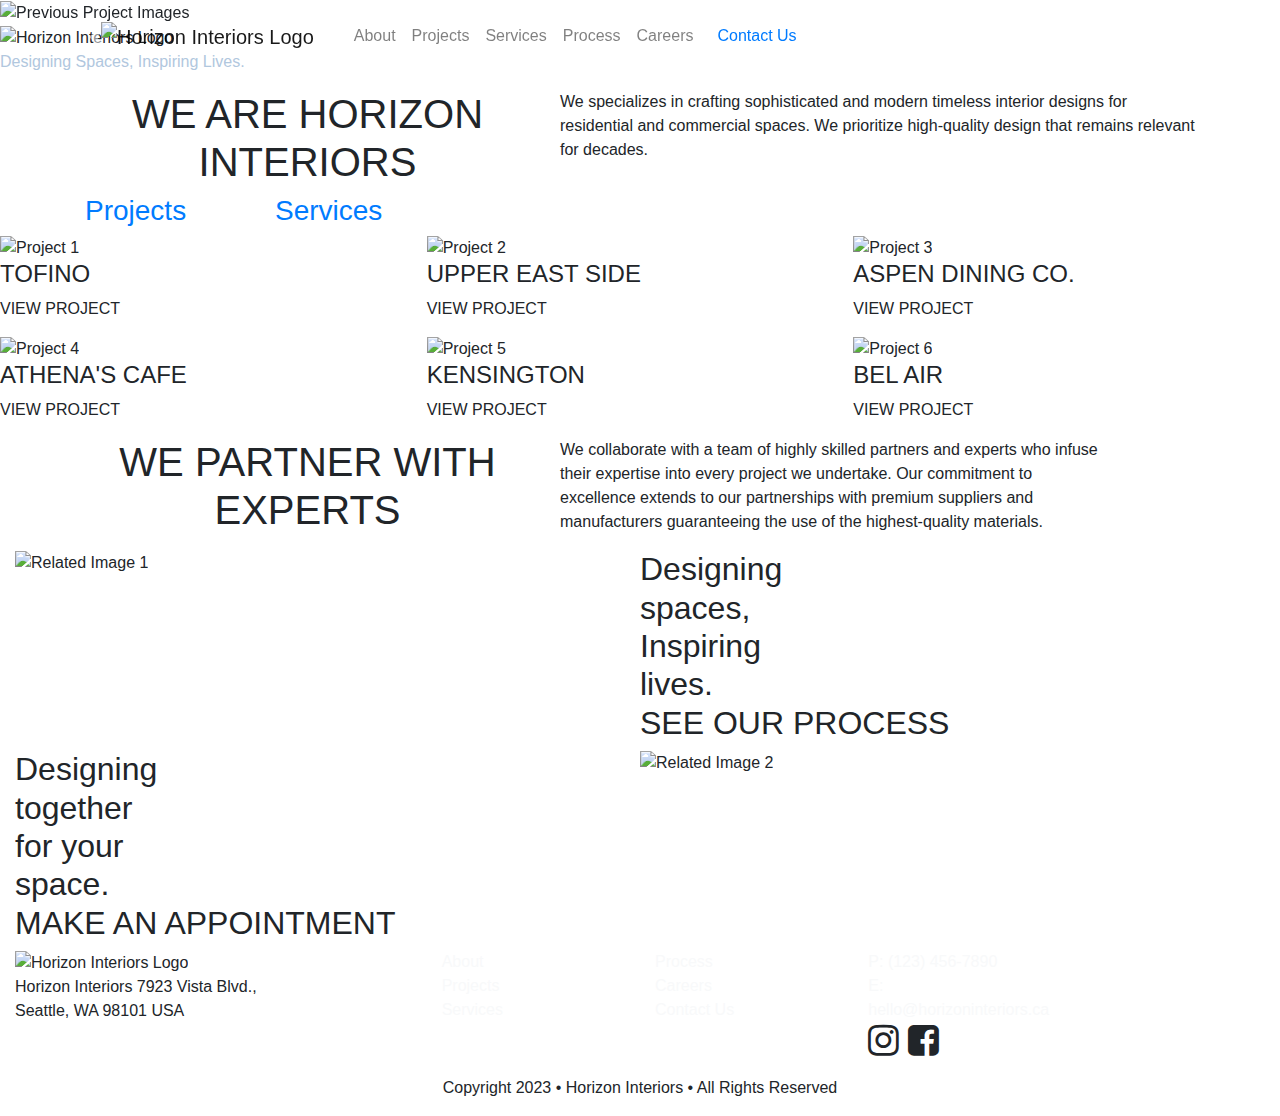
==== P4/index.html @ a4368ede "p4" ====
<!doctype html>
<html lang="en">
  <head>
    <!-- Required meta tags -->
    <meta charset="utf-8">
    <meta name="viewport" content="width=device-width, initial-scale=1, shrink-to-fit=no">

    <!--- Title ---->
    <title>Horizon Interiors</title>

    <!-- Bootstrap CSS -->
    <link rel="stylesheet" href="https://cdn.jsdelivr.net/npm/bootstrap@4.0.0/dist/css/bootstrap.min.css" integrity="sha384-Gn5384xqQ1aoWXA+058RXPxPg6fy4IWvTNh0E263XmFcJlSAwiGgFAW/dAiS6JXm" crossorigin="anonymous">

    <!---- Style File Link ---->
    <link rel="stylesheet" type="text/css" href="css/style.css">
    <link rel="stylesheet" href="https://cdnjs.cloudflare.com/ajax/libs/font-awesome/4.7.0/css/font-awesome.min.css">
  </head>
  <body>

    <!---- Nav Bar ---->
  <header class="fixed-top">
    <div class="container">
      <div class="d-flex justify-content-between align-items-center">
        <nav class="navbar navbar-expand-lg navbar-light">
        <a href="#" class="navbar-brand">
          <img src="images/h-brown.png" alt="Horizon Interiors Logo" class="logo-img">
        </a>

        <nav class="navbar navbar-expand-lg">
          <button class="navbar-toggler" type="button" data-toggle="collapse" data-target="#navbarNav" aria-controls="navbarNav" aria-expanded="false" aria-label="Toggle navigation">
            <span class="navbar-toggler-icon"></span>
          </button>
          <div class="collapse navbar-collapse" id="navbarNav">
            <ul class="navbar-nav ml-auto">
              <li class="nav-item"><a class="nav-link" href="about.html">About</a></li>
              <li class="nav-item"><a class="nav-link" href="#">Projects</a></li>
              <li class="nav-item"><a class="nav-link" href="#">Services</a></li>
              <li class="nav-item"><a class="nav-link" href="#">Process</a></li>
              <li class="nav-item"><a class="nav-link" href="#">Careers</a></li>
            </ul>
          </div>
        </nav>
        <a href="#" id="cta-button">Contact Us</a>
      </div>
    </div>
  </header>

    <!---- Slideshow ---->
  <section class="slideshow">
    <div id="carouselExample" class="carousel slide" data-ride="carousel">
      <div class="carousel-inner">
        <div class="carousel-item active">
          <img src="images/slideshow3.jpg" alt="Previous Project Images">
          <div class="overlay-slideshow"></div>
        </div>
        <div class="carousel-item">
          <img src="images/slideshow1.jpg" alt="Previous Project Images">
          <div class="overlay-slideshow"></div>
        </div>
        <div class="carousel-item">
          <img src="images/slideshow2.jpg" class="d-block w-100" alt="Previous Project Images">
          <div class="overlay-slideshow"></div>
        </div>
      </div>
      <div class="center-content">
          <img src="images/horizonlogoblue.png" alt="Horizon Interiors Logo">
          <p style="color: #B1C7DE; ">Designing Spaces, Inspiring Lives.</p>
      </div>
      <a class="carousel-control-prev" href="#carouselExample" role="button" data-slide="prev">
        <span class="carousel-control-prev-icon" aria-hidden="true"></span>
        <span class="sr-only">Previous</span>
      </a>
      <a class="carousel-control-next" href="#carouselExample" role="button" data-slide="next">
        <span class="carousel-control-next-icon" aria-hidden="true"></span>
        <span class="sr-only">Next</span>
      </a>
    </div>
  </section>

    <!---- Introduction ---->
  <section class="introduction">
  <div class="container">
    <div class="row">
      <div class="col-md-5 col-sm-12 text-center">
        <h1>WE ARE HORIZON INTERIORS</h1>
      </div>
      <div class="col-md-7 col-sm-12">
        <p class="description">We specializes in crafting sophisticated and modern timeless interior designs for residential and commercial spaces. We prioritize high-quality design that remains relevant for decades.</p>
      </div>
    </div>
  </div>
</section>


    <!---- Projects/Section ---->
<section class="projects-section">
  <div class="container">
    <div class="row">
      <div class="col-2">
        <!--- In this part, "Projects" appear as if it's already clicked ---->
        <a href="#" class="section-link active" id="projects-link">
          <h3 class="section-heading">Projects</h3>
        </a>
      </div>
      <div class="col-2">
        <!--- In this part, "Services" is hoverable to indicate that it is clickable ---->
        <a href="#" class="section-link" id="services-link">
          <h3 class="section-heading">Services</h3>
        </a>
      </div>
    </div>
  </div>
</section>

    <!---- Projects Gallery ---->
<section class="container-fluid p-0">
    <div class="row no-gutters">
        <div class="col-4 col-md-4 overlay-container">
            <img src="images/gallery1.jpg" class="img-fluid" alt="Project 1">
            <div class="overlay">
                <h4 class="project-name">TOFINO</h4>
                <p class="overlay-title">VIEW PROJECT</p>
            </div>
        </div>
        <div class="col-4 col-md-4 overlay-container">
            <img src="images/gallery2.jpg" class="img-fluid" alt="Project 2">
            <div class="overlay">
                <h4 class="project-name">UPPER EAST SIDE</h4>
                <p class="overlay-title">VIEW PROJECT</p>
            </div>
        </div>
        <div class="col-4 col-md-4 overlay-container">
            <img src="images/gallery3.jpg" class="img-fluid" alt="Project 3">
            <div class="overlay">
                <h4 class="project-name">ASPEN DINING CO.</h4>
                <p class="overlay-title">VIEW PROJECT</p>
            </div>
        </div>
    </div>
    <div class="row no-gutters">
        <div class="col-4 col-md-4 overlay-container">
            <img src="images/gallery4.jpg" class="img-fluid" alt="Project 4">
            <div class="overlay">
                <h4 class="project-name">ATHENA'S CAFE</h4>
                <p class="overlay-title">VIEW PROJECT</p>
            </div>
        </div>
        <div class="col-4 col-md-4 overlay-container">
            <img src="images/gallery5.jpg" class="img-fluid" alt="Project 5">
            <div class="overlay">
                <h4 class="project-name">KENSINGTON</h4>
                <p class="overlay-title">VIEW PROJECT</p>
            </div>
        </div>
        <div class="col-4 col-md-4 overlay-container">
            <img src="images/gallery6.jpg" class="img-fluid" alt="Project 6">
            <div class="overlay">
                <h4 class="project-name">BEL AIR</h4>
                <p class="overlay-title">VIEW PROJECT</p>
            </div>
        </div>
    </div>
</section>

    <!---- Partners ---->
<section class="introduction-2">
  <div class="container">
    <div class="row">
      <div class="col-md-5 col-sm-12 text-center">
        <h1>WE PARTNER WITH EXPERTS</h1>
      </div>
      <div class="col-md-6 col-sm-12">
        <p class="description-2">We collaborate with a team of highly skilled partners and experts who infuse their expertise into every project we undertake. Our commitment to excellence extends to our partnerships with premium suppliers and manufacturers guaranteeing the use of the highest-quality materials.</p>
      </div>
    </div>
  </div>
</section>

    <!---- Related Links ---->
<section class="related-links-section">
    <div class="container-fluid">

        <!-- First Set -->
        <div class="row no-gutters">
            <div class="col-md-6">
                <img src="images/rl1.jpg" alt="Related Image 1" class="img-fluid related-image">
            </div>
            <div class="col-md-6 colored-box">
              <h2 class="first-set">
                Designing<br>
                spaces,<br>
                Inspiring<br> 
                lives.<br>
              <span class="see-process">SEE OUR PROCESS </span>
              </h2>
            </div>
        </div>

        <!-- Second Set -->
        <div class="row no-gutters">
            <div class="col-md-6 colored-box-1">
            <h2 class="second-set">
                Designing<br>
                together <br>
                for your<br>
                space.<br> 
              <span class="appointment"> MAKE AN APPOINTMENT </span>
              </h2>
            </div>
            <div class="col-md-6">
                <img src="images/rl2.jpg" alt="Related Image 2" class="img-fluid related-image">
            </div>
        </div>
    </div>
</section>

    <!---- Footer ---->
<footer class="container-fluid">
 <div class="row">
     <!-- Left Column with Logo -->
    <div class="col-md-4 text-md-left">
      <img src="images/horizonlogoblue.png" alt="Horizon Interiors Logo">
      <p class="address">Horizon Interiors 7923 Vista Blvd., <br> Seattle, WA 98101 USA</p>
    </div>    

    <!-- Right Column with Links -->
    <div class="col-md-8">
      <div class="row">

    <!-- First Column of Links -->
      <div class="col-md-3">
        <ul class="list-unstyled">
          <li><a href="about.html" class="text-light">About</a></li>
          <li><a href="#" class="text-light">Projects</a></li>
          <li><a href="#" class="text-light">Services</a></li>
        </ul>
      </div>

    <!-- Second Column of Links -->
    <div class="col-md-3">
      <ul class="list-unstyled">
        <li><a href="#" class="text-light">Process</a></li>
        <li><a href="#" class="text-light">Careers</a></li>
        <li><a href="#" class="text-light">Contact Us</a></li>
      </ul>
    </div>

    <!-- Third Column of Links -->
    <div class="col-md-3">
      <ul class="list-unstyled">
        <li><a href="#" class="text-light">P: (123) 456-7890</a></li>
        <li><a href="#" class="text-light">E: hello@horizoninteriors.ca</a></li>
        <li><i style="font-size:36px" class="fa">&#xf16d;</i>&nbsp;&nbsp;<i style="font-size:36px" class="fa">&#xf082;</i></li>
      </ul>
    </div>
    </div>
  </div>

   <!-- Center Column with Copyright -->
      <div class="col-md-12 text-center">
      <p class="copyright">Copyright 2023 &bull; Horizon Interiors &bull; All Rights Reserved</p>
      </div>
  </div>
</footer>





    <!-- Optional JavaScript -->
    <!-- jQuery first, then Popper.js, then Bootstrap JS -->
    <script src="https://code.jquery.com/jquery-3.2.1.slim.min.js" integrity="sha384-KJ3o2DKtIkvYIK3UENzmM7KCkRr/rE9/Qpg6aAZGJwFDMVNA/GpGFF93hXpG5KkN" crossorigin="anonymous"></script>
    <script src="https://cdn.jsdelivr.net/npm/popper.js@1.12.9/dist/umd/popper.min.js" integrity="sha384-ApNbgh9B+Y1QKtv3Rn7W3mgPxhU9K/ScQsAP7hUibX39j7fakFPskvXusvfa0b4Q" crossorigin="anonymous"></script>
    <script src="https://cdn.jsdelivr.net/npm/bootstrap@4.0.0/dist/js/bootstrap.min.js" integrity="sha384-JZR6Spejh4U02d8jOt6vLEHfe/JQGiRRSQQxSfFWpi1MquVdAyjUar5+76PVCmYl" crossorigin="anonymous"></script>


  </body>
</html>
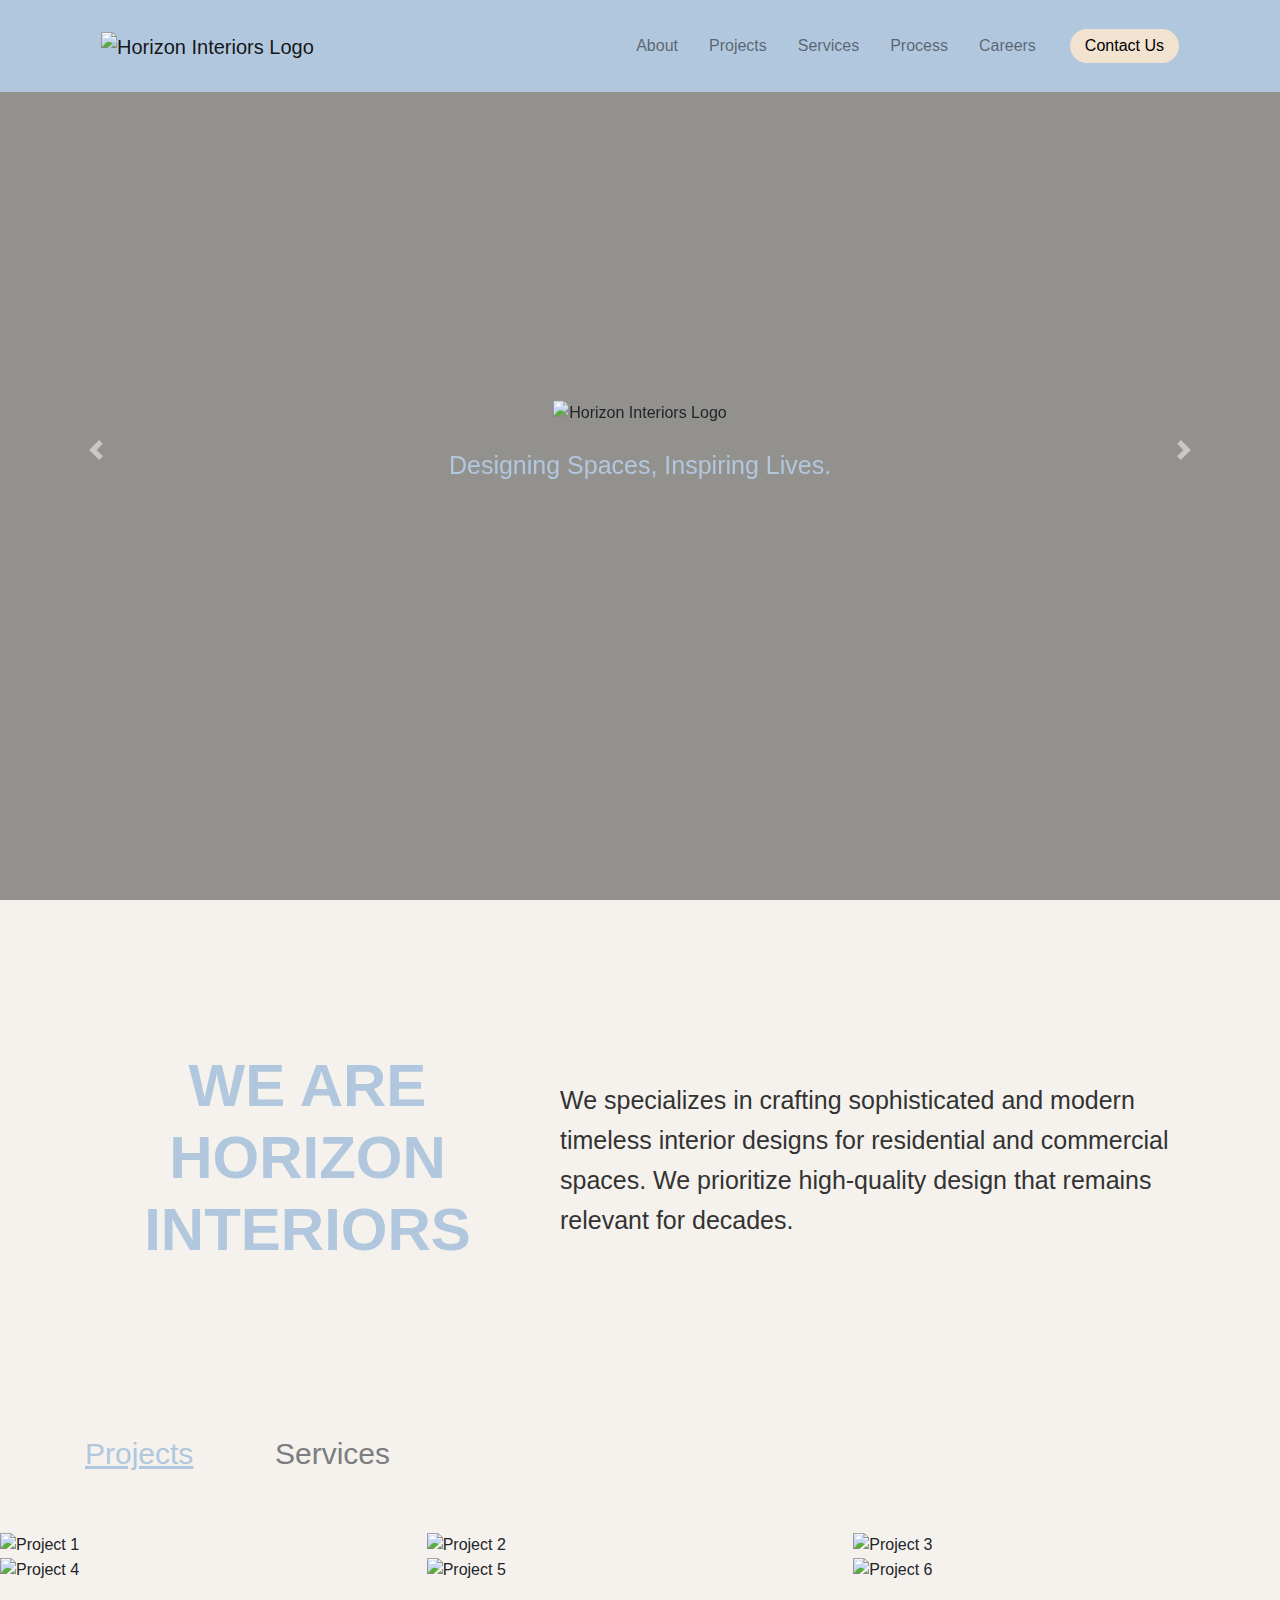
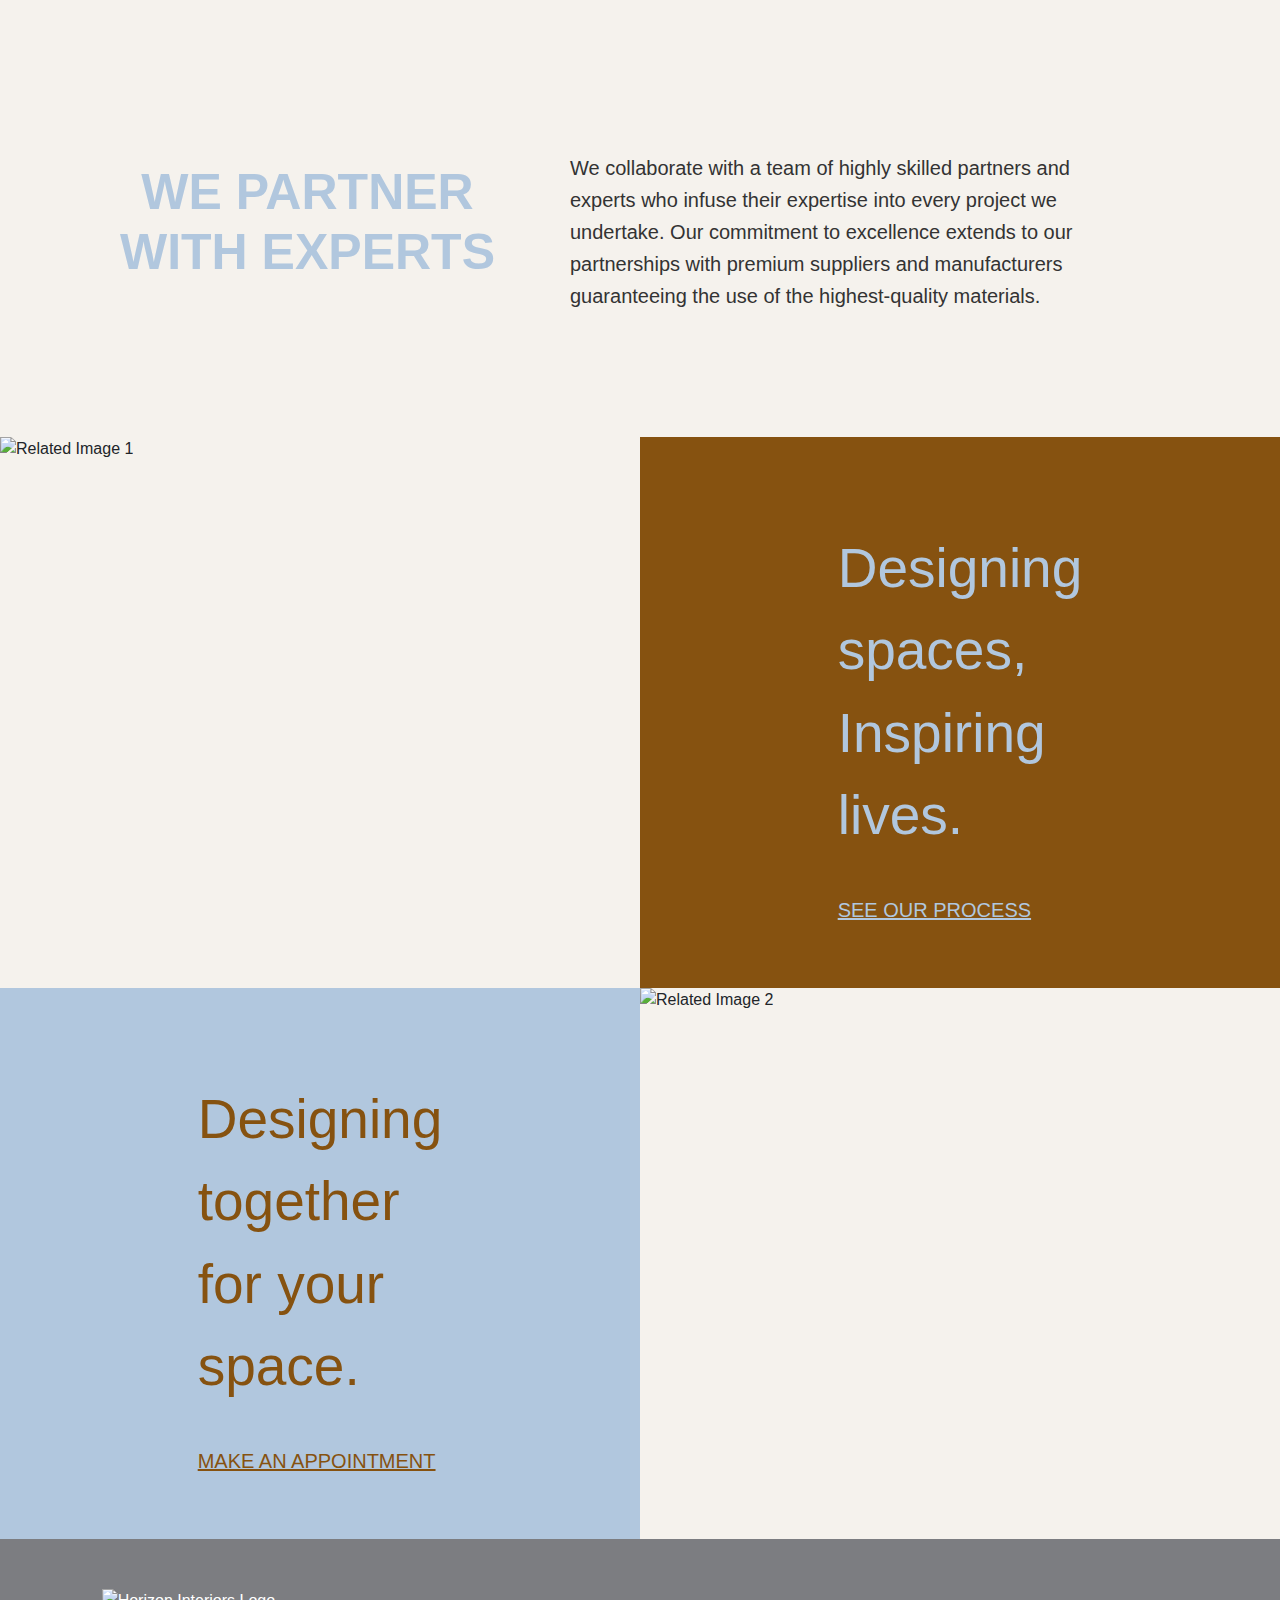
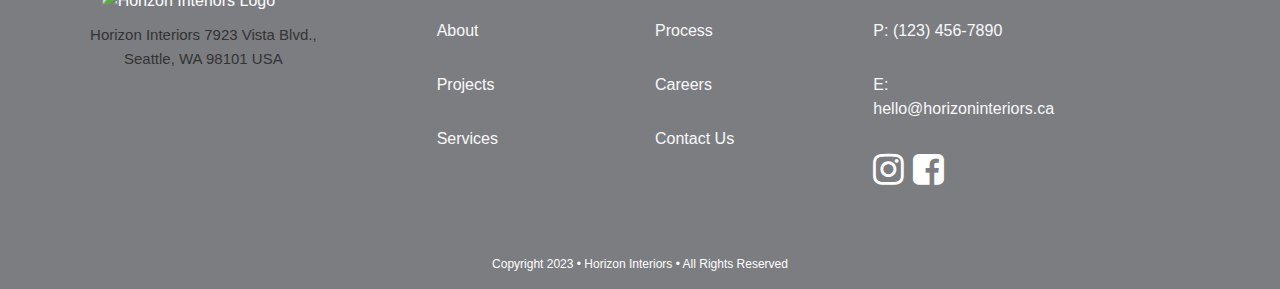
==== commit 365190ed: "hi" ====
--- a/P4/index.html
+++ b/P4/index.html
@@ -12,7 +12,7 @@
     <link rel="stylesheet" href="https://cdn.jsdelivr.net/npm/bootstrap@4.0.0/dist/css/bootstrap.min.css" integrity="sha384-Gn5384xqQ1aoWXA+058RXPxPg6fy4IWvTNh0E263XmFcJlSAwiGgFAW/dAiS6JXm" crossorigin="anonymous">
 
     <!---- Style File Link ---->
-    <link rel="stylesheet" type="text/css" href="css/style.css">
+    <link rel="stylesheet" type="text/css" href="CSS/style.css">
     <link rel="stylesheet" href="https://cdnjs.cloudflare.com/ajax/libs/font-awesome/4.7.0/css/font-awesome.min.css">
   </head>
   <body>
--- a/P4/CSS/style.css
+++ b/P4/CSS/style.css
@@ -0,0 +1,561 @@
+/* CSS Style Sheet for Project 4*/
+
+/* Global Styling */
+
+img {
+	max-width: 100%;	
+}
+
+/* Box model Fix */
+html {
+	box-sizing: border-box;
+}
+
+*, *:before, *:after {
+	box-sizing: inherit;
+}
+
+
+/* Clear Fix */
+.clearfix:before,
+.clearfix:after {
+	content:" ";
+	display: table;
+}
+
+.clearfix:after	{
+	clear: both;
+}
+
+html, body {
+  overflow-x: hidden;
+}
+
+/* Style Tile 
+
+COLOURS:
+LIGHT BLUE - #B1C7DE
+BROWN - #865210
+BEIGE - #F2E3D0
+DIRTY WHITE - #F5F2ED
+GREY - #7C7D81
+BLACK - #000000
+
+*/
+
+
+
+/*________ Type Hierarchy Style ________*/
+
+body {
+  font-family: Tofino, sans-serif;
+  margin: 0;
+  padding: 0;
+  background-color: #F5F2ED ;
+}
+
+/* Heading styles */
+h1 {
+  font-size: 60px;
+  font-weight: bold;
+  color: #B1C7DE;
+  margin-bottom: 20px;
+}
+
+h2 {
+  font-size: 55px;
+  font-weight: medium;
+  color: #000000;
+  margin-bottom: 15px;
+}
+
+h3 {
+  font-size: 30px;
+  font-weight: medium;
+  color: #B1C7DE;
+  margin-bottom: 10px;
+}
+
+h4 {
+  font-size: 30px;
+  font-weight: regular;
+  color: #865210;
+  margin-bottom: 10px;
+}
+
+h5 {
+  font-size: 30px;
+  font-weight: regular;
+  color: #000000;
+  margin-bottom: 10px;
+}
+
+/* Paragraph styles */
+p {
+  font-family: Tondo, sans-serif;
+  font-size: 25px;
+  font-weight: regular;
+  line-height: 1.6;
+  color: #333;
+  margin-bottom: 15px;
+}
+
+/* Link styles */
+a {
+  color: #000000;
+  text-decoration: none;
+}
+
+a:hover {
+  text-decoration: underline;
+}
+
+
+
+/*________________ Homepage Styles _____________
+________________________________________________*/
+
+/* Slideshow */
+
+.slideshow {
+  height: 100vh;
+  padding: 0;
+  margin: 0;
+  background: none;
+  position: relative;
+}
+
+.carousel-item {
+  height: 100vh;
+}
+
+.carousel-item img {
+  object-fit: cover;
+  width: 100%;
+  height: 100%;
+}
+
+.overlay-slideshow {
+  position: absolute;
+  top: 0;
+  left: 0;
+  width: 100%;
+  height: 100%;
+  background-color: #000; 
+  opacity: 0.4; 
+}
+
+.center-content {
+  position: absolute;
+  top: 50%;
+  left: 50%;
+  transform: translate(-50%, -50%);
+  text-align: center;
+}
+
+.center-content img {
+  max-width: 80%;
+  height: auto;
+  margin-bottom: 20px;
+  transition: transform 0.2s ease;
+}
+
+.center-content:hover img {
+  transform: scale(1.1);
+}
+
+/* Introduction */
+
+.introduction {
+  padding-top: 150px;
+  padding-bottom: 100px; 
+}
+
+.introduction h1 {
+  margin-bottom: 20px; 
+}
+
+.description {
+  text-align: left;
+  margin-top: 30px;
+}
+
+
+/* Projects/Services Section */
+
+.projects-section {
+  padding: 50px 0;
+}
+
+.section-heading {
+  color: #7C7D81;
+  cursor: pointer; 
+}
+
+.section-link.active .section-heading {
+  color: #B1C7DE; 
+  text-decoration: underline;
+}
+
+.section-link:hover .section-heading {
+  color: #B1C7DE; 
+  text-decoration: underline; 
+}
+
+/* Projects Gallery */
+
+.container-fluid {
+  margin: 0;
+  padding: 0;
+}
+
+.row.no-gutters {
+  margin: 0;
+}
+
+.col-4 {
+  padding: 0;
+}
+
+.img-fluid {
+  width: 100%;
+  height: 100%;
+  object-fit: cover;
+  aspect-ratio: 4/3;
+}
+
+.img-fluid-team {
+  width: 100%;
+  height: 100%;
+  object-fit: cover;
+  aspect-ratio: 1/1;
+}
+
+.container-fluid {
+  margin: 0;
+  padding: 0;
+}
+
+.row.no-gutters {
+  margin: 0;
+}
+
+.col-4 {
+  padding: 0;
+  position: relative;
+}
+
+.overlay-container {
+  position: relative;
+  overflow: hidden;
+}
+
+.overlay {
+  position: absolute;
+  top: auto;
+  bottom: 0%;
+  left:0;
+  right:0;
+  background-color: rgba(177, 199, 222, 0.8);
+  transition: opacity 0.1s ease;
+  opacity:0;
+  padding: 20px;
+  height: 30%;
+  text-align: left;
+}
+
+.overlay:hover {
+  opacity: 1;
+}
+
+.overlay-title {
+  margin: 0;
+  text-decoration: underline;
+  color: #7C7D81;
+  padding-left: 10px;
+  font-size: 15px;
+}
+
+.project-name {
+  margin: 0;
+  padding-left: 10px;
+  padding-bottom: 10px;
+}
+
+.team-name {
+  margin: 0;
+  padding-left: 10px;
+  padding-bottom: 10px;
+}
+
+/* Partners */
+
+.introduction-2 {
+  padding-top: 150px;
+  padding-bottom: 100px; 
+}
+
+.introduction-2 h1 {
+  margin-top: 30px;
+  margin-bottom: 20px;
+  font-size: 50px;
+}
+
+.description-2 {
+  text-align: left;
+  margin-top: 10px;
+  font-size: 20px;
+  padding: 10px;
+}
+
+/* Related Links */
+
+.related-links-section .related-image {
+  max-width: 100%; 
+  height: auto; 
+}
+
+.related-links-section .colored-box {
+  height: 551px; 
+  background-color: #865210; 
+  display: flex;
+  justify-content: center; 
+  align-items: flex-start; 
+  padding: 90px; 
+}
+
+.first-set {
+  color: #B1C7DE;
+  line-height: 1.5;
+  text-align: left;
+}
+
+.see-process {
+  text-decoration: underline;
+  font-size: 20px;
+  font-weight: medium;
+}
+
+.related-links-section .colored-box-1 {
+  height: 551px; 
+  background-color: #B1C7DE; 
+  display: flex;
+  justify-content: center; 
+  align-items: flex-start; 
+  padding: 90px;
+}
+
+.second-set {
+  color: #865210;
+  text-align: left;
+  line-height: 1.5;
+}
+
+.appointment {
+  text-decoration: underline;
+  font-size: 20px;
+  font-weight: medium;
+}
+
+
+/*________________ Interior Styles _____________
+________________________________________________*/
+
+/* About Us */
+.about-us {
+  background-color: #865210; /* Brown background color */
+  color: #fff; /* Text color */
+  padding: 160px;
+}
+
+.about-us img {
+  max-width: 60%;
+  height: auto;
+  padding: 30px;
+}
+
+.about-us h1 {
+  text-align: right;
+}
+
+.about-us p {
+  color: white;
+  text-align: left;
+  padding-top: 80px;
+  padding-left: 40px;
+  font-size: 20px;
+  line-height: 2.1;
+}
+
+/* Meet the Team */
+.team {
+  padding: 60px;
+}
+
+.team-description {
+  text-align: center;
+  padding: 50px;
+  margin-left: 20px;
+  margin-right: 20px;
+  font-size: 22px;
+}
+
+/* We've been around the block */
+.block {
+  padding: 70px;
+}
+
+.block-description {
+  text-align: center;
+  padding: 70px;
+  margin-left: 30px;
+  margin-right: 20px;
+  font-size: 22px;
+}
+
+
+/*________________ Header Styles _____________
+________________________________________________*/
+
+
+header {
+  padding: 10px;
+  background-color: #B1C7DE;
+  position: fixed;
+  top: 0;
+  width: 100%;
+  z-index: 1000;
+  padding: 10px;
+}
+
+nav {
+  display: flex;
+  flex-grow: 1;
+}
+
+nav ul {
+  margin: 0;
+  padding: 0;
+  list-style: none;
+  display: flex;
+  justify-content: flex-end;
+  flex-grow: 1;
+}
+
+nav li {
+  margin-left: 15px;
+}
+
+nav a:hover {
+  color: #865210;
+}
+
+.logo-img {
+  width:50px;
+  height:auto;
+  transition: transfrom 0.3s;
+}
+
+.logo-img:hover {
+  transform: scale(1.1);
+}
+
+#cta-button {
+  background-color: #F2E3D0;
+  color: #000000;
+  padding: 5px 15px;
+  border-radius: 50px;
+  text-decoration: none;
+  font-weight: regular;
+  margin-left: 10px;
+  transition: background-color 0.3s, color 0.3s;
+}
+
+#cta-button:hover {
+  background-color: #865210;
+  color: #F2E3D0;
+}
+
+
+
+/*________________ Footer Styles _____________
+________________________________________________*/
+
+footer {
+    background-color: #7C7D81; 
+    color: #FFFFFF; 
+}
+
+footer img {
+    height: auto;
+    margin: 0 auto;
+    width: 50%;
+    padding-top: 50px;
+    display: block;
+}
+
+.address {
+  text-align: center;
+  font-size: 15px;
+  padding-top: 10px;
+}
+
+ul.list-unstyled {
+    padding-top: 80px;
+    padding-bottom: 10px;
+    list-style: none;
+    font-weight: 20px;
+}
+
+ul.list-unstyled li {
+    margin-bottom: 30px;
+}
+
+.copyright {
+    color: #FFFFFF;
+    font-size: 12px;
+    font-weight: lighter;
+    margin-top: 10px; 
+    align-items: center;
+}
+
+/*______ Responsive Layout _________*/
+
+/* Responsive adjustments */
+@media (max-width: 375px) {
+    .introduction .col-md-5,
+    .introduction .col-md-7 {
+        text-align: center;
+    }
+    
+    .introduction h1 {
+        font-size: 24px;
+    }
+    
+    .description {
+        font-size: 16px;
+        text-align: center;
+    }
+
+    .projects-section h3 {
+      font-size: 1.1em;
+    }
+
+    .col-2 {
+      padding-right: 80px;
+    }
+
+  .introduction-2 .col-md-5
+  .introduction-2 .col-md-6, {
+    text-align: center;
+  }
+
+  .introduction-2 h1 {
+        font-size: 24px;
+    }
+    
+    .description-2 {
+        font-size: 16px;
+        text-align: center;
+    }
+}